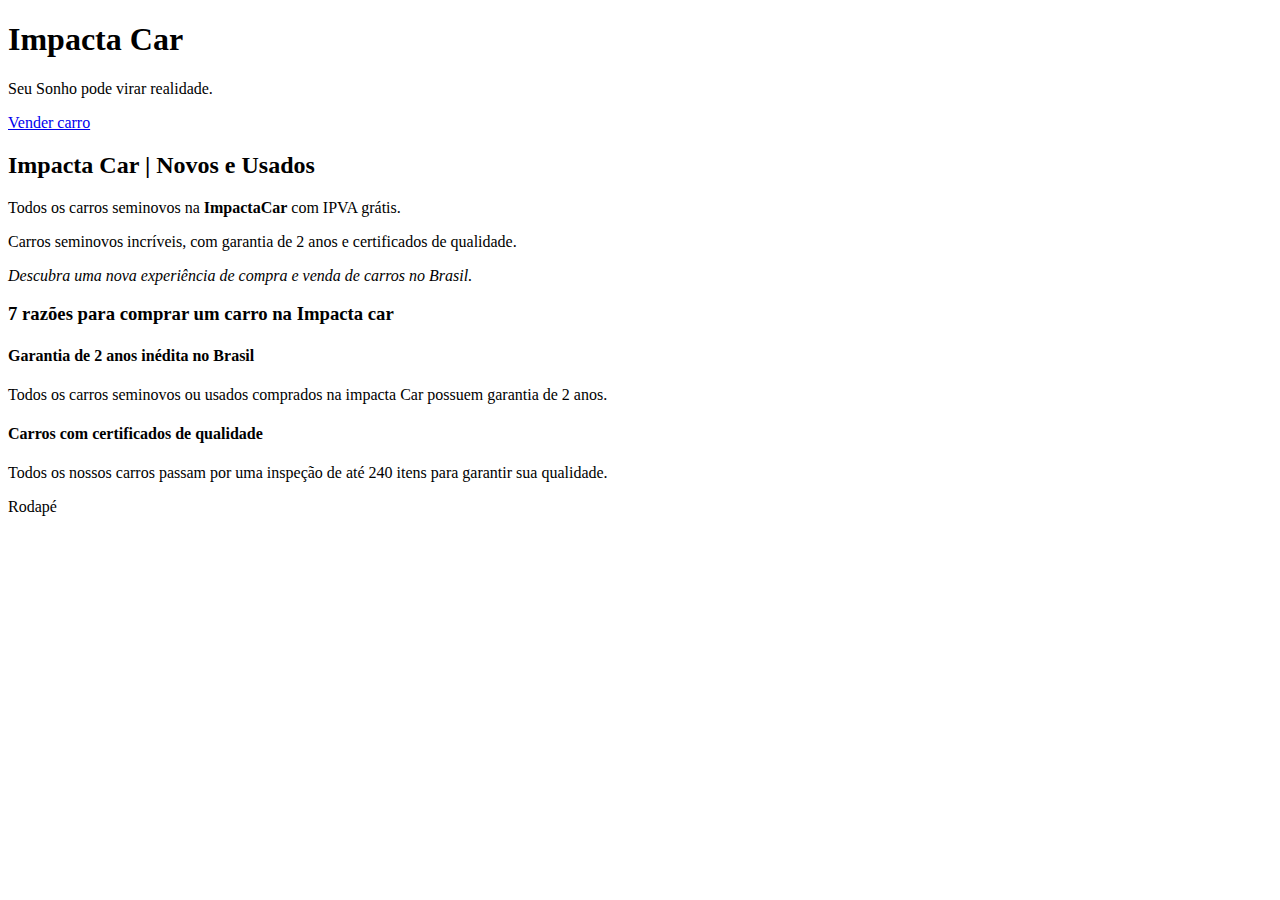
==== public/index.html @ 5486fd1b "Elementos de section, inline e block" ====
<!DOCTYPE html>
<html lang="pt-BR">
    <head>
        <!-- A tag meta codifica os caracteres -->
        <meta charset="UTF-8"> 
        <title>ImpactaCar | Home</title>
    </head>
    <body>
        <header>
            <h1>Impacta Car</h1>
            <p>Seu Sonho pode virar realidade.</p>
            <a href="vender-carro.html">Vender carro</a>
        </header>
        <main>
            <h2>Impacta Car | Novos e Usados</h2>
            <p>Todos os carros seminovos na <strong>ImpactaCar</strong> com IPVA grátis.</p>
            <p>Carros seminovos incríveis, com garantia de 2 anos e certificados de qualidade.</p>
            <p><em>Descubra uma nova experiência de compra e venda de carros no Brasil.</em></p>
        </main>
        <section>
            <h3>7 razões para comprar um carro na Impacta car</h3>
            <div>
                <h4>Garantia de 2 anos inédita no Brasil</h4>
                <p>Todos os carros seminovos ou usados comprados na impacta Car possuem garantia de 2 anos.</p>
            </div>
            <div>
                <h4>Carros com certificados de qualidade</h4>
                <p>Todos os nossos carros passam por uma inspeção de até 240 itens para garantir sua qualidade.</p>
            </div>
        </section>

        <footer>
            Rodapé
        </footer>
    </body>
</html>
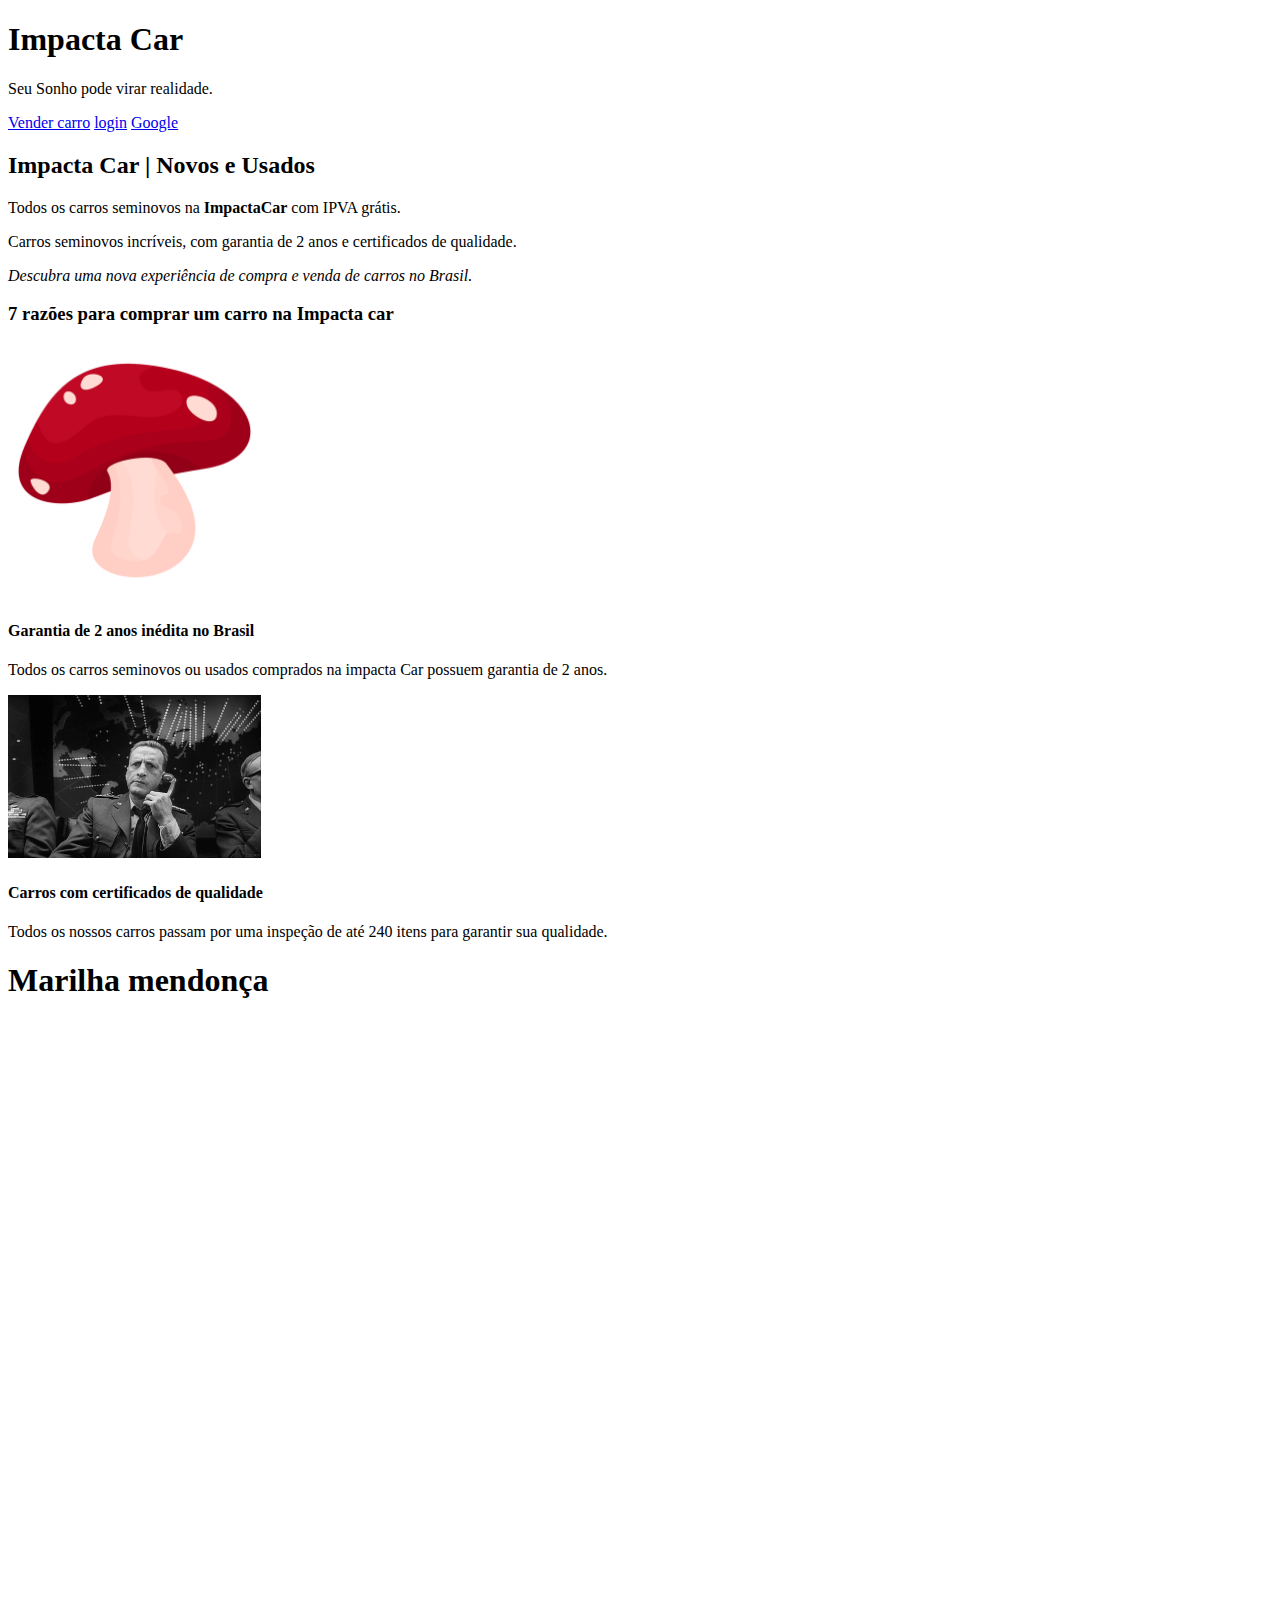
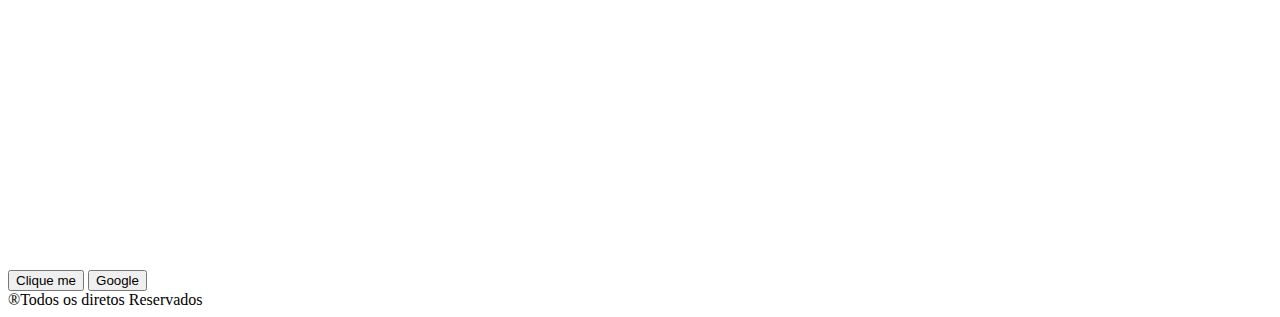
==== commit 8bb3037e: "form" ====
--- a/public/index.html
+++ b/public/index.html
@@ -10,6 +10,8 @@
             <h1>Impacta Car</h1>
             <p>Seu Sonho pode virar realidade.</p>
             <a href="vender-carro.html">Vender carro</a>
+            <a href="forms/login.html">login</a>
+            <a href="https://www.google.com.br/" target="_blank">Google</a>
         </header>
         <main>
             <h2>Impacta Car | Novos e Usados</h2>
@@ -20,17 +22,32 @@
         <section>
             <h3>7 razões para comprar um carro na Impacta car</h3>
             <div>
+                <img src="img/melo.png" width="20%" alt="Imagem de Paisagem">
                 <h4>Garantia de 2 anos inédita no Brasil</h4>
                 <p>Todos os carros seminovos ou usados comprados na impacta Car possuem garantia de 2 anos.</p>
             </div>
             <div>
-                <h4>Carros com certificados de qualidade</h4>
+                <a href="#" title="Stanley">
+                    <img src="img/stanley.gif" width="20%" alt="Militar falando no telefone">
+                </a>
+                <h4 id="carro-qualidade">Carros com certificados de qualidade</h4>
                 <p>Todos os nossos carros passam por uma inspeção de até 240 itens para garantir sua qualidade.</p>
             </div>
         </section>
+        <section>
+            <h1>Marilha mendonça</h1>
+            <iframe width="695" height="391" src="https://www.youtube.com/embed/l7RX5sFDL2c" title="YouTube video player" frameborder="0" allow="accelerometer; autoplay; clipboard-write; encrypted-media; gyroscope; picture-in-picture" allowfullscreen></iframe>
+            <iframe src="https://www.google.com/maps/embed?pb=!1m18!1m12!1m3!1d3657.05147204344!2d-46.66089788502204!3d-23.566594784680294!2m3!1f0!2f0!3f0!3m2!1i1024!2i768!4f13.1!3m3!1m2!1s0x94ce59d1cd341e75%3A0x646ff4a75c6b0493!2sAv.%20Nove%20de%20Julho%2C%20S%C3%A3o%20Paulo%20-%20SP!5e0!3m2!1spt-BR!2sbr!4v1644455823600!5m2!1spt-BR!2sbr" width="600" height="450" style="border:0;" allowfullscreen="" loading="lazy"></iframe>
+        </section>
 
         <footer>
-            Rodapé
+            <button onclick="alert('Bem vindo')">Clique me</button>
+            <a href="https://google.com" target="_blank" title="Google">
+                <button>Google</button>
+            </a>
+            <div>
+                &reg;Todos os diretos Reservados
+            </div>
         </footer>
     </body>
 </html>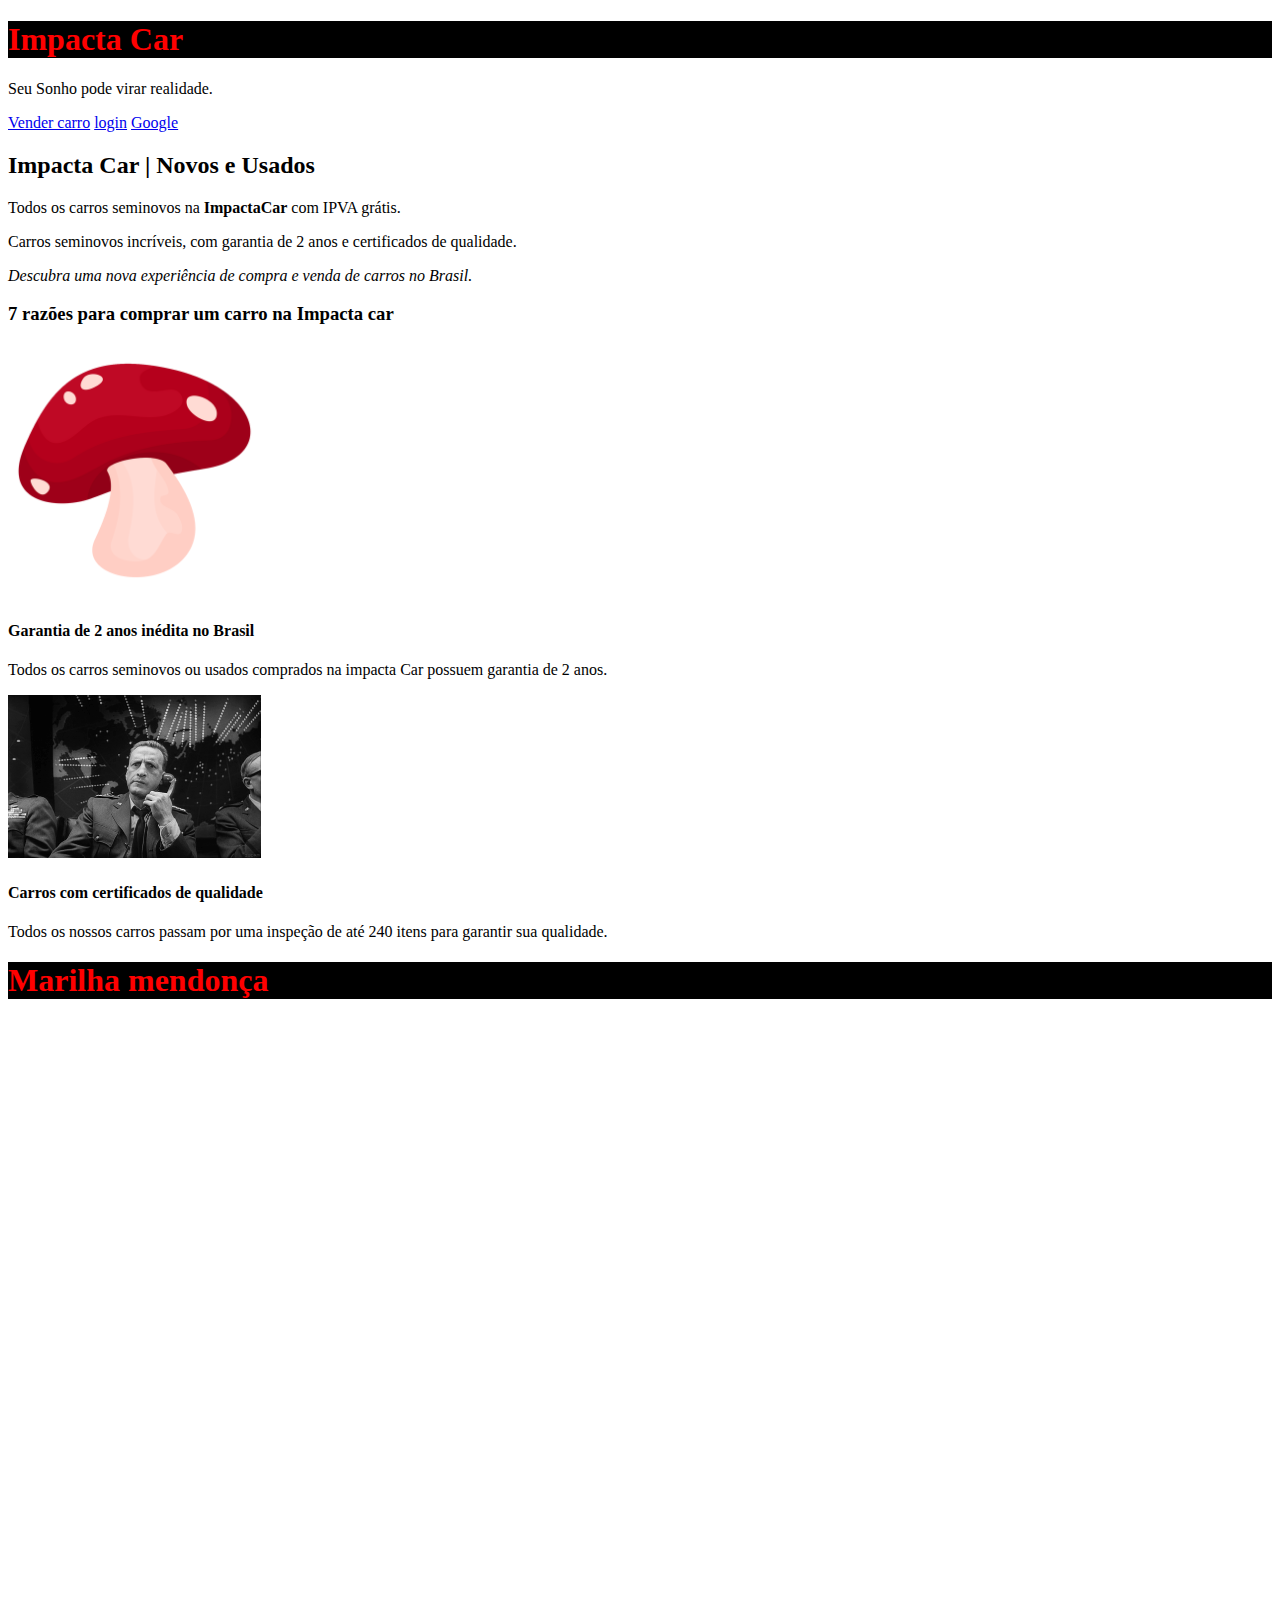
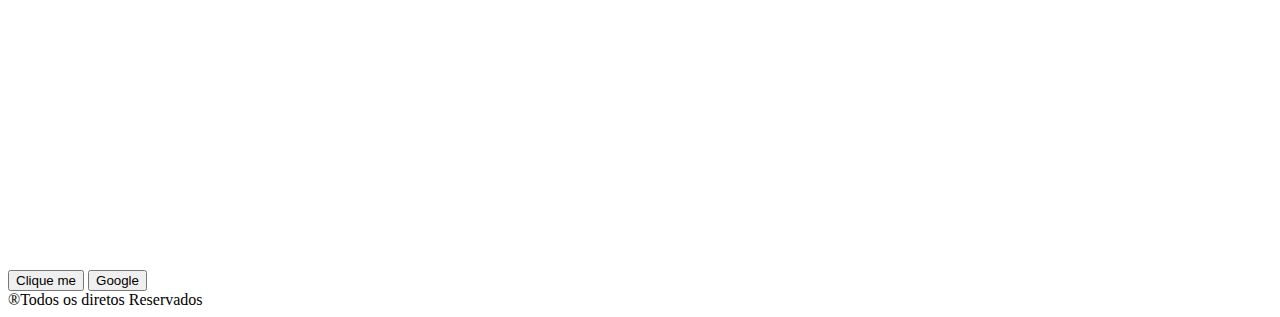
==== commit 28c52ebc: "form" ====
--- a/public/index.html
+++ b/public/index.html
@@ -4,11 +4,13 @@
         <!-- A tag meta codifica os caracteres -->
         <meta charset="UTF-8"> 
         <title>ImpactaCar | Home</title>
+        <link rel="stylesheet" href="css/style.css">
+
     </head>
     <body>
         <header>
             <h1>Impacta Car</h1>
-            <p>Seu Sonho pode virar realidade.</p>
+            <p >Seu Sonho pode virar realidade.</p>
             <a href="vender-carro.html">Vender carro</a>
             <a href="forms/login.html">login</a>
             <a href="https://www.google.com.br/" target="_blank">Google</a>
--- a/public/css/style.css
+++ b/public/css/style.css
@@ -0,0 +1,4 @@
+h1{
+    color: red;
+    background: black;
+}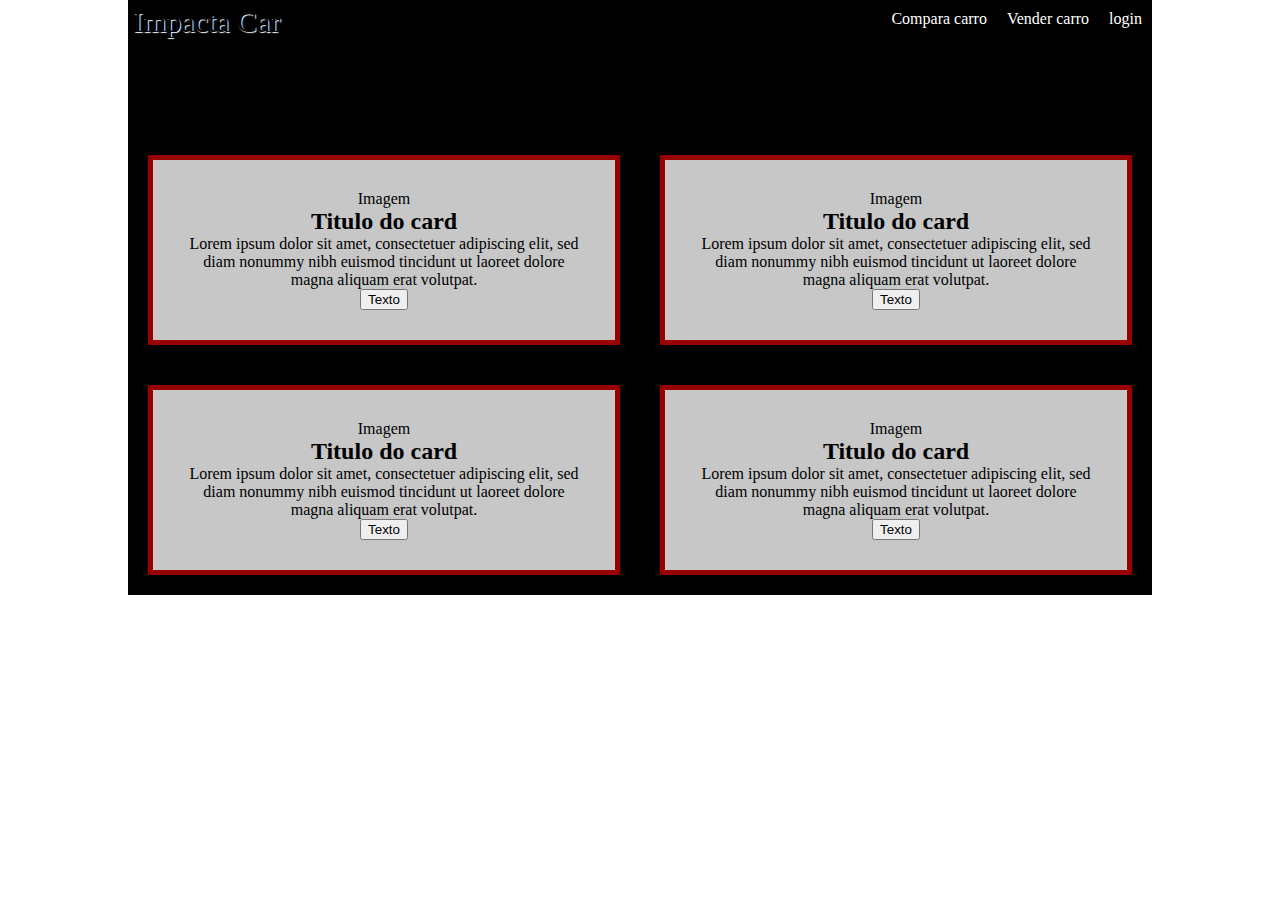
==== commit 6ad16212: "responsividade" ====
--- a/public/index.html
+++ b/public/index.html
@@ -4,52 +4,110 @@
         <!-- A tag meta codifica os caracteres -->
         <meta charset="UTF-8"> 
         <title>ImpactaCar | Home</title>
-        <link rel="stylesheet" href="css/style.css">
-
+        <meta name="viewport" content="width=device-width, initial-scale=1.0">
+        <link rel="stylesheet" href="css/custom.css">
+        <link rel="preconnect" href="https://fonts.googleapis.com">
+        <link rel="preconnect" href="https://fonts.gstatic.com" crossorigin>
+        <link href="https://fonts.googleapis.com/css2?family=Shizuru&display=swap" rel="stylesheet">
     </head>
     <body>
         <header>
-            <h1>Impacta Car</h1>
-            <p >Seu Sonho pode virar realidade.</p>
-            <a href="vender-carro.html">Vender carro</a>
-            <a href="forms/login.html">login</a>
-            <a href="https://www.google.com.br/" target="_blank">Google</a>
+            <div class="container">
+                <div class="bar">
+                    <div class="logo">
+                        <div>Impacta Car</div>
+                    </div>
+                    <nav>
+                        <ul class="menu">
+                            <li><a href="#">Compara carro</a></li>
+                            <li><a href="vender-carro.html">Vender carro</a></li>
+                            <li><a href="forms/login.html">login</a></li>
+                        </ul>
+                    </nav>
+                </div>
+            </div>
         </header>
         <main>
-            <h2>Impacta Car | Novos e Usados</h2>
-            <p>Todos os carros seminovos na <strong>ImpactaCar</strong> com IPVA grátis.</p>
-            <p>Carros seminovos incríveis, com garantia de 2 anos e certificados de qualidade.</p>
-            <p><em>Descubra uma nova experiência de compra e venda de carros no Brasil.</em></p>
+            <div class="container">
+                <div class="main">
+                    <h1 class="carros">Impacta Car | Novos e Usados</h1>
+                    <p>Todos os carros seminovos na <strong>ImpactaCar</strong> com IPVA grátis.</p>
+                    <p>Carros seminovos incríveis, com garantia de 2 anos e certificados de qualidade.</p>
+                    <p><em>Descubra uma nova experiência de compra e venda de carros no Brasil.</em></p>
+                </div>
+            </div>
         </main>
-        <section>
-            <h3>7 razões para comprar um carro na Impacta car</h3>
-            <div>
-                <img src="img/melo.png" width="20%" alt="Imagem de Paisagem">
-                <h4>Garantia de 2 anos inédita no Brasil</h4>
-                <p>Todos os carros seminovos ou usados comprados na impacta Car possuem garantia de 2 anos.</p>
-            </div>
-            <div>
-                <a href="#" title="Stanley">
-                    <img src="img/stanley.gif" width="20%" alt="Militar falando no telefone">
-                </a>
-                <h4 id="carro-qualidade">Carros com certificados de qualidade</h4>
-                <p>Todos os nossos carros passam por uma inspeção de até 240 itens para garantir sua qualidade.</p>
+        <section class="servicos">
+            <div class="container">
+                <div class="row">
+                    <div class="card col-small-3 col-md-6">
+                        <div class="card-body">
+                            <div>Imagem</div>
+                            <h2>Titulo do card</h2>
+                            <p>
+                                Lorem ipsum dolor sit amet, 
+                                consectetuer adipiscing elit, 
+                                sed diam nonummy nibh euismod 
+                                tincidunt ut laoreet dolore magna 
+                                aliquam erat volutpat.
+                            </p>
+                            <a href="#">
+                                <button class="btn">Texto</button>
+                            </a>
+                        </div>
+                    </div>
+                    <div class="card col-small-3 col-md-6">
+                        <div class="card-body">
+                            <div>Imagem</div>
+                            <h2>Titulo do card</h2>
+                            <p>
+                                Lorem ipsum dolor sit amet, 
+                                consectetuer adipiscing elit, 
+                                sed diam nonummy nibh euismod 
+                                tincidunt ut laoreet dolore magna 
+                                aliquam erat volutpat.
+                            </p>
+                            <a href="#">
+                                <button class="btn">Texto</button>
+                            </a>
+                        </div>
+                    </div>
+                    <div class="card col-small-3 col-md-6">
+                        <div class="card-body">
+                            <div>Imagem</div>
+                            <h2>Titulo do card</h2>
+                            <p>
+                                Lorem ipsum dolor sit amet, 
+                                consectetuer adipiscing elit, 
+                                sed diam nonummy nibh euismod 
+                                tincidunt ut laoreet dolore magna 
+                                aliquam erat volutpat.
+                            </p>
+                            <a href="#">
+                                <button class="btn">Texto</button>
+                            </a>
+                        </div>
+                    </div>
+                    <div class="card col-small-3 col-md-6">
+                        <div class="card-body">
+                            <div>Imagem</div>
+                            <h2>Titulo do card</h2>
+                            <p>
+                                Lorem ipsum dolor sit amet, 
+                                consectetuer adipiscing elit, 
+                                sed diam nonummy nibh euismod 
+                                tincidunt ut laoreet dolore magna 
+                                aliquam erat volutpat.
+                            </p>
+                            <a href="#">
+                                <button class="btn">Texto</button>
+                            </a>
+                        </div>
+                    </div>
+                </div>
             </div>
         </section>
-        <section>
-            <h1>Marilha mendonça</h1>
-            <iframe width="695" height="391" src="https://www.youtube.com/embed/l7RX5sFDL2c" title="YouTube video player" frameborder="0" allow="accelerometer; autoplay; clipboard-write; encrypted-media; gyroscope; picture-in-picture" allowfullscreen></iframe>
-            <iframe src="https://www.google.com/maps/embed?pb=!1m18!1m12!1m3!1d3657.05147204344!2d-46.66089788502204!3d-23.566594784680294!2m3!1f0!2f0!3f0!3m2!1i1024!2i768!4f13.1!3m3!1m2!1s0x94ce59d1cd341e75%3A0x646ff4a75c6b0493!2sAv.%20Nove%20de%20Julho%2C%20S%C3%A3o%20Paulo%20-%20SP!5e0!3m2!1spt-BR!2sbr!4v1644455823600!5m2!1spt-BR!2sbr" width="600" height="450" style="border:0;" allowfullscreen="" loading="lazy"></iframe>
-        </section>
-
-        <footer>
-            <button onclick="alert('Bem vindo')">Clique me</button>
-            <a href="https://google.com" target="_blank" title="Google">
-                <button>Google</button>
-            </a>
-            <div>
-                &reg;Todos os diretos Reservados
-            </div>
-        </footer>
+        
+        <footer></footer>
     </body>
 </html>--- a/public/css/custom.css
+++ b/public/css/custom.css
@@ -0,0 +1,97 @@
+* {
+    box-sizing: border-box;
+    margin: 0;
+}
+
+nav ul.menu {
+    display: flex;
+    list-style-type: none;
+}
+
+nav ul.menu a {
+    display: block;
+    padding: 10px;
+    color: #fff;
+    text-decoration: none;
+}
+
+nav ul.menu a:hover{
+    text-decoration: underline;
+} 
+
+div.bar .logo {
+    font-size: 30px;
+    text-shadow: 1px 1px 1px #fff;
+    padding: 5px;
+} 
+
+header div.bar {
+    display: flex;
+    justify-content: space-between;
+    background-color: rgba(0, 0, 0, 0.5);
+}
+
+
+/* Card */
+.servicos .card {
+    padding: 20px;
+}
+
+.servicos .card-body {
+    background-color: rgb(199, 199, 199);
+    border: rgb(151, 0, 0) solid 5px;
+    padding: 30px;
+    border-radius: 0px;
+    text-align: center;
+}
+
+.btn {
+    cursor: pointer;
+}
+
+.container {
+    margin: 0 auto;
+    width: 80%;
+    background-color: black;
+}
+
+.row {
+    display: flex;
+    flex-wrap: wrap;
+}
+
+[class*="col"]{
+    width: 100%;
+}
+
+/* 100% / 12 = 8.33% * 2 = 16.66% */
+@media screen and (min-width: 576px){
+    .col-small-1 { width: 8.33%;}
+    .col-small-2 { width: 16.66%;}
+    .col-small-3 { width: 25%;}
+    .col-small-4 { width: 33.33%;}
+    .col-small-5 { width: 41.66%;}
+    .col-small-6 { width: 50%;}
+    .col-small-7 { width: 58.33%;}
+    .col-small-8 { width: 66.66%;}
+    .col-small-9 { width: 75%;}
+    .col-small-10 { width: 83.33%;}
+    .col-small-11 {width: 91.66%;}
+    .col-small-12 {width: 100%;}
+}
+
+@media screen and (min-width: 768px) {
+    .col-md-1 { width: 8.33%;}
+    .col-md-2 { width: 16.66%;}
+    .col-md-3 { width: 25%;}
+    .col-md-4 { width: 33.33%;}
+    .col-md-5 { width: 41.66%;}
+    .col-md-6 { width: 50%;}
+    .col-md-7 { width: 58.33%;}
+    .col-md-8 { width: 66.66%;}
+    .col-md-9 { width: 75%;}
+    .col-md-10 { width: 83.33%;}
+    .col-md-11 {width: 91.66%;}
+    .col-md-12 {width: 100%;}
+}
+
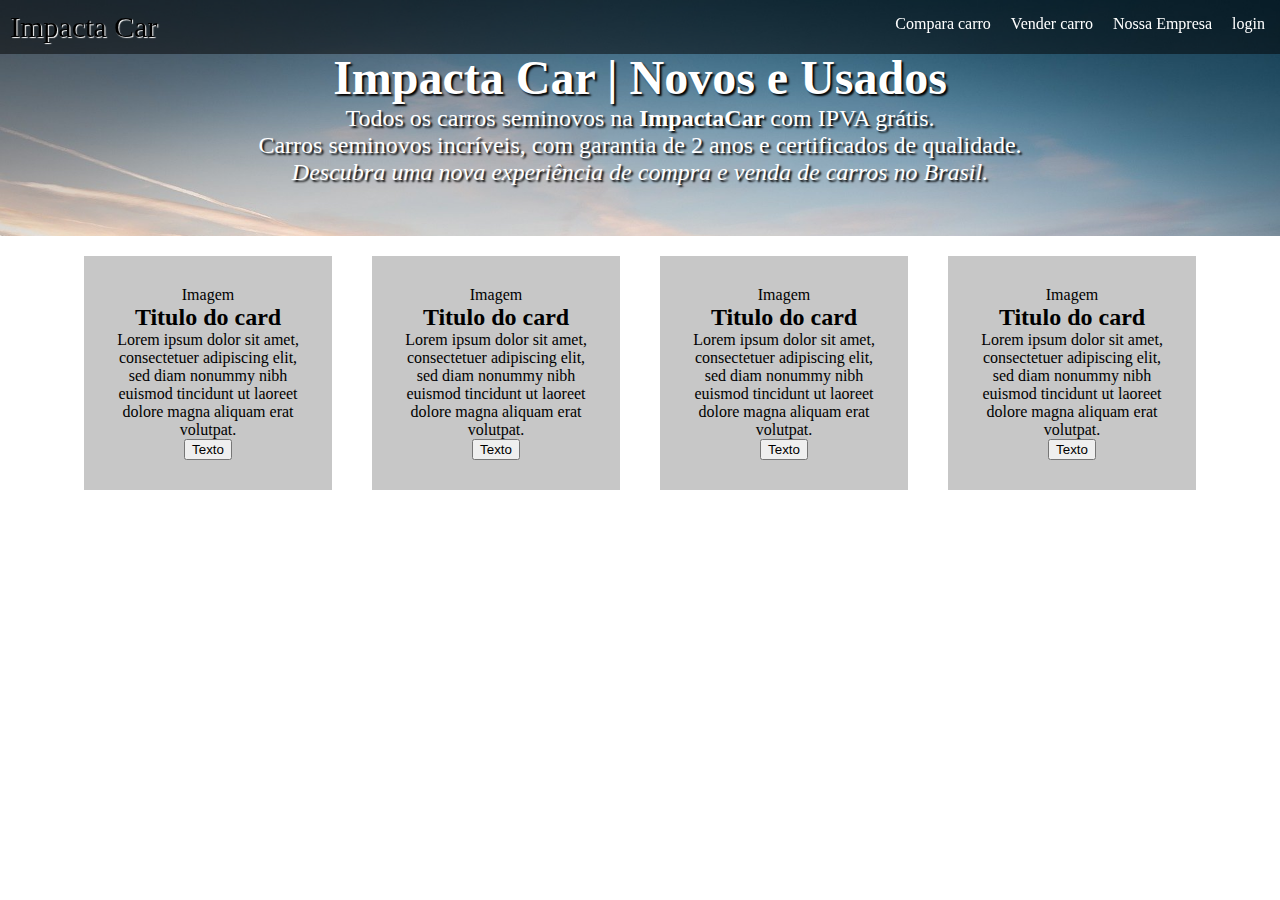
==== commit 1e9c35b0: "responsividade" ====
--- a/public/index.html
+++ b/public/index.html
@@ -9,22 +9,25 @@
         <link rel="preconnect" href="https://fonts.googleapis.com">
         <link rel="preconnect" href="https://fonts.gstatic.com" crossorigin>
         <link href="https://fonts.googleapis.com/css2?family=Shizuru&display=swap" rel="stylesheet">
+        <link href="https://fonts.googleapis.com/icon?family=Material+Icons" rel="stylesheet">
     </head>
     <body>
         <header>
-            <div class="container">
-                <div class="bar">
-                    <div class="logo">
-                        <div>Impacta Car</div>
-                    </div>
-                    <nav>
-                        <ul class="menu">
-                            <li><a href="#">Compara carro</a></li>
-                            <li><a href="vender-carro.html">Vender carro</a></li>
-                            <li><a href="forms/login.html">login</a></li>
-                        </ul>
-                    </nav>
+            <div class="bar">
+                <div class="logo">
+                    <div>Impacta Car</div>
                 </div>
+                <nav>
+                    <a href="#" class="menu-responsivo">
+                        <span class="material-icons">view_headline</span>
+                    </a>
+                    <ul class="menu">
+                        <li><a href="#">Compara carro</a></li>
+                        <li><a href="vender-carro.html">Vender carro</a></li>
+                        <li><a href="#">Nossa Empresa</a></li>
+                        <li><a href="forms/login.html">login</a></li>
+                    </ul>
+                </nav>
             </div>
         </header>
         <main>
@@ -40,7 +43,7 @@
         <section class="servicos">
             <div class="container">
                 <div class="row">
-                    <div class="card col-small-3 col-md-6">
+                    <div class="card col-small-6 col-md-3">
                         <div class="card-body">
                             <div>Imagem</div>
                             <h2>Titulo do card</h2>
@@ -56,7 +59,7 @@
                             </a>
                         </div>
                     </div>
-                    <div class="card col-small-3 col-md-6">
+                    <div class="card col-small-6 col-md-3">
                         <div class="card-body">
                             <div>Imagem</div>
                             <h2>Titulo do card</h2>
@@ -72,7 +75,7 @@
                             </a>
                         </div>
                     </div>
-                    <div class="card col-small-3 col-md-6">
+                    <div class="card col-small-6 col-md-3">
                         <div class="card-body">
                             <div>Imagem</div>
                             <h2>Titulo do card</h2>
@@ -88,7 +91,7 @@
                             </a>
                         </div>
                     </div>
-                    <div class="card col-small-3 col-md-6">
+                    <div class="card col-small-6 col-md-3">
                         <div class="card-body">
                             <div>Imagem</div>
                             <h2>Titulo do card</h2>
--- a/public/css/custom.css
+++ b/public/css/custom.css
@@ -17,20 +17,65 @@
 
 nav ul.menu a:hover{
     text-decoration: underline;
-} 
+}
+
+nav .menu-responsivo {
+    display: none ;
+}
+
+@media screen and (max-width: 768px) {
+    nav ul.menu {
+        display: none;
+        position: fixed;
+        right: 0;
+        background-color: rgba(255, 255, 255, 0.541);
+        padding: 0;
+        top:40px;
+    } 
+    nav ul.menu:hover{
+        display: block;
+    }
+    nav ul.menu a{
+        color: #000;
+    }
+    nav .menu-responsivo {
+        display: block ;
+        background-color: #fff;
+        padding: 5px;
+        margin: 5px;
+    }
+    nav .menu-responsivo:hover ~ ul.menu {
+        display: block;
+    }
+}
+
 
 div.bar .logo {
     font-size: 30px;
     text-shadow: 1px 1px 1px #fff;
     padding: 5px;
 } 
-
+header {
+    position: fixed;
+    width: 100%;
+}
 header div.bar {
     display: flex;
     justify-content: space-between;
     background-color: rgba(0, 0, 0, 0.5);
+    padding: 5px;
 }
-
+main {
+    background-image: url(../img/meadow.jpg);
+    background-size: cover;
+}
+main .main {
+    padding: 50px;
+    text-align: center;
+    font-size: 1.5em;
+    color: #fff;
+    text-shadow: 2px 2px 2px #000;
+}
 
 /* Card */
 .servicos .card {
@@ -39,7 +84,6 @@
 
 .servicos .card-body {
     background-color: rgb(199, 199, 199);
-    border: rgb(151, 0, 0) solid 5px;
     padding: 30px;
     border-radius: 0px;
     text-align: center;
@@ -51,8 +95,7 @@
 
 .container {
     margin: 0 auto;
-    width: 80%;
-    background-color: black;
+    width: 90%;
 }
 
 .row {
@@ -95,3 +138,27 @@
     .col-md-12 {width: 100%;}
 }
 
+.material-icons {
+    font-family: 'Material Icons';
+    font-weight: normal;
+    font-style: normal;
+    font-size: 24px;  /* Preferred icon size */
+    display: inline-block;
+    line-height: 1;
+    text-transform: none;
+    letter-spacing: normal;
+    word-wrap: normal;
+    white-space: nowrap;
+    direction: ltr;
+  
+    /* Support for all WebKit browsers. */
+    -webkit-font-smoothing: antialiased;
+    /* Support for Safari and Chrome. */
+    text-rendering: optimizeLegibility;
+  
+    /* Support for Firefox. */
+    -moz-osx-font-smoothing: grayscale;
+  
+    /* Support for IE. */
+    font-feature-settings: 'liga';
+  }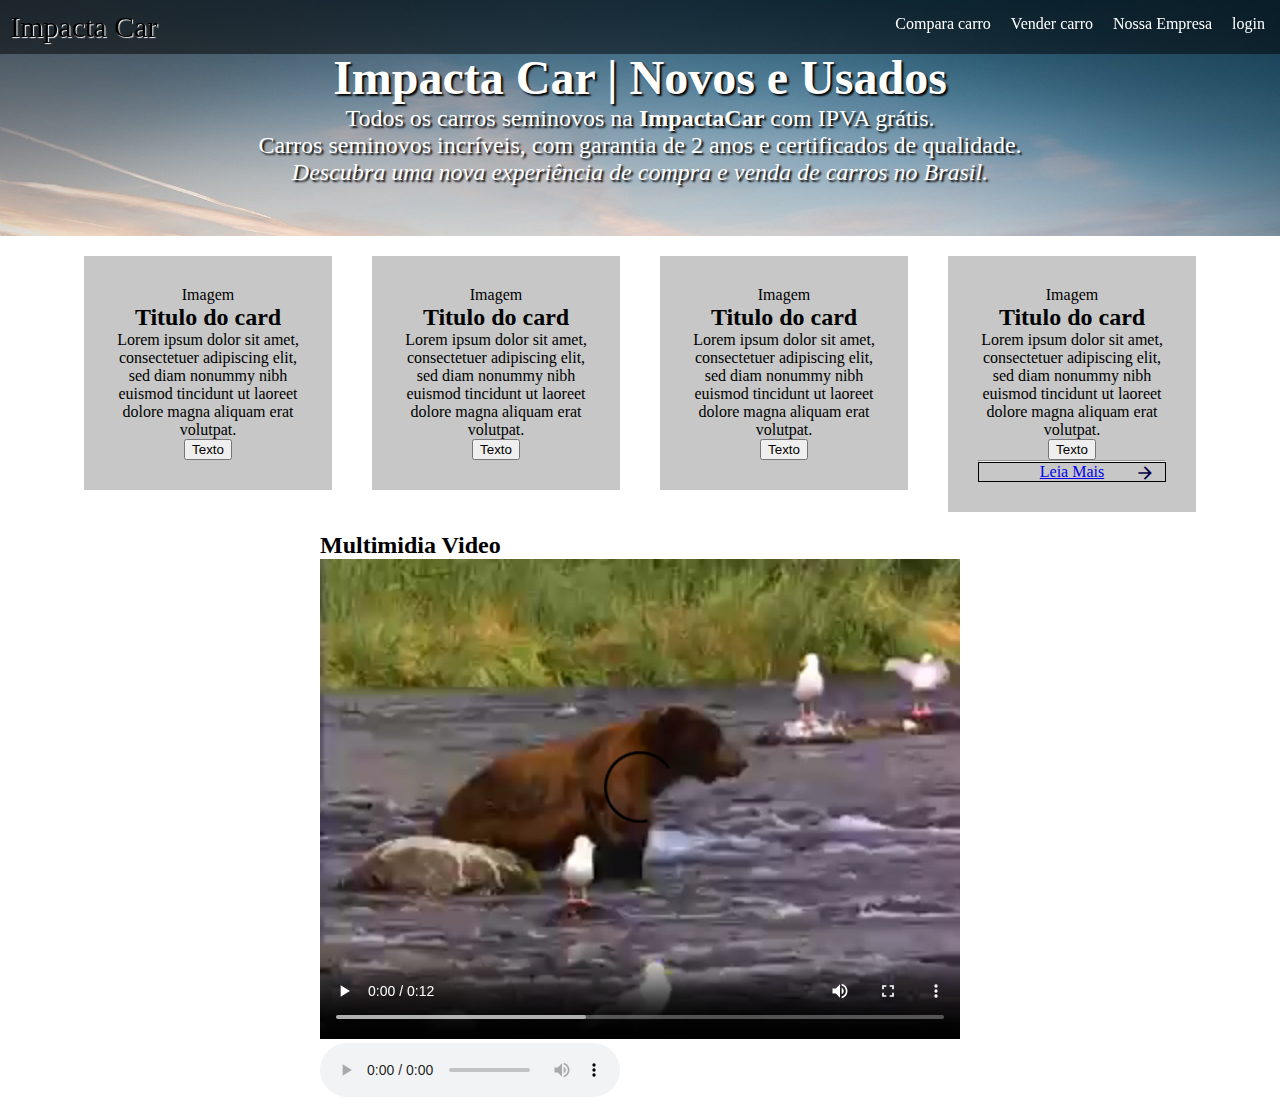
==== commit 4fddbffd: "pseudo elements" ====
--- a/public/index.html
+++ b/public/index.html
@@ -20,6 +20,9 @@
                 <nav>
                     <a href="#" class="menu-responsivo">
                         <span class="material-icons">view_headline</span>
+                        <span class="material-icons">
+                            shopping_cart
+                            </span>
                     </a>
                     <ul class="menu">
                         <li><a href="#">Compara carro</a></li>
@@ -105,9 +108,38 @@
                             <a href="#">
                                 <button class="btn">Texto</button>
                             </a>
+                            <hr>
+                            <div class="icon-seta">
+                                <a href="#">Leia Mais</a>
+                            </div>
                         </div>
                     </div>
                 </div>
+            </div>
+        </section>
+
+        <section class="video">
+            <div class="container col-md-6">
+                <h2>Multimidia Video</h2>
+                <video controls>
+                    <source src="videos/bear.mp4" type="video/mp4">
+                    <source src="videos/bear.ogg" type="video/ogg">
+                    <p> 
+                        Faça o download do video 
+                        <a href="videos/bear.mp4">
+                            Download
+                        </a>
+                    </p>
+                </video>
+            </div>
+        </section>
+        <section>
+            <div class="container col-md-6">
+                <audio controls>
+                    <source src="audio/horse.mp3" type="audio/mp3">
+                    <source src="audio/horse.ogg" type="audio/ogg">
+                    <p>Error ao abrir o audio</p>
+                </audio>
             </div>
         </section>
         
--- a/public/css/custom.css
+++ b/public/css/custom.css
@@ -48,7 +48,6 @@
         display: block;
     }
 }
-
 
 div.bar .logo {
     font-size: 30px;
@@ -161,4 +160,23 @@
   
     /* Support for IE. */
     font-feature-settings: 'liga';
+  }
+
+  video {
+      width: 100%;
+      height: auto;
+  }
+  .icon-seta{
+      position: relative;
+      border: #000 solid 1px;
+  }
+
+  .icon-seta::after {
+    font-family: 'Material Icons';
+    content: "\e5c8";
+    color: rgb(5, 0, 70);
+    font-size: 20px;
+    position: absolute;
+    top: 0px;
+    right: 10px;
   }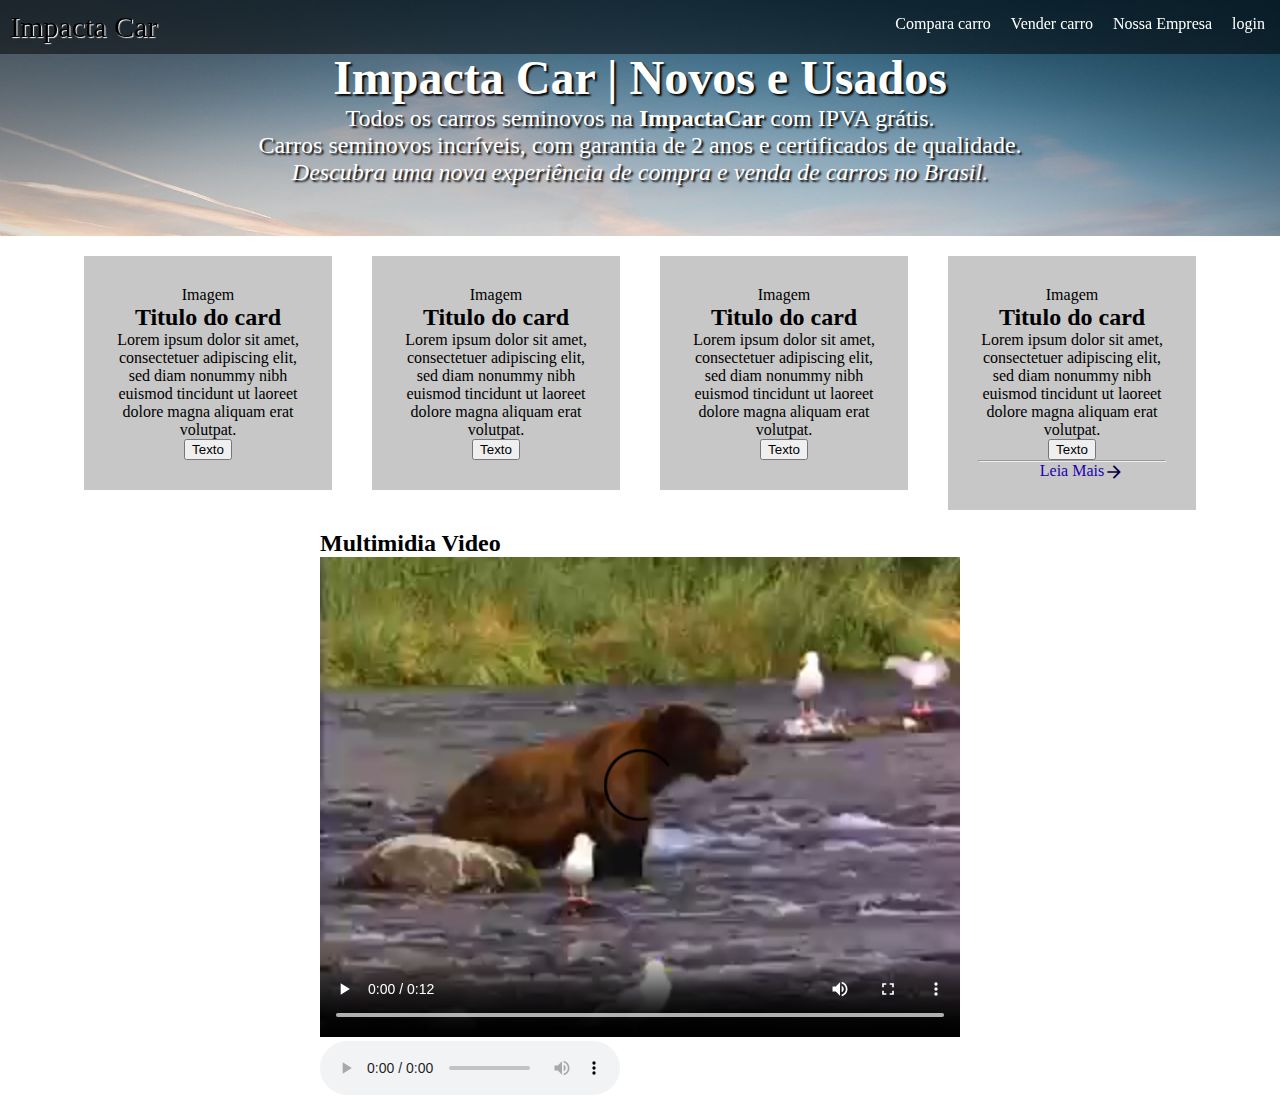
==== commit 57e79f94: "bootstrap" ====
--- a/public/index.html
+++ b/public/index.html
@@ -5,11 +5,13 @@
         <meta charset="UTF-8"> 
         <title>ImpactaCar | Home</title>
         <meta name="viewport" content="width=device-width, initial-scale=1.0">
-        <link rel="stylesheet" href="css/custom.css">
+        <link rel="stylesheet" href="css/custom.css" media="all">
         <link rel="preconnect" href="https://fonts.googleapis.com">
         <link rel="preconnect" href="https://fonts.gstatic.com" crossorigin>
         <link href="https://fonts.googleapis.com/css2?family=Shizuru&display=swap" rel="stylesheet">
         <link href="https://fonts.googleapis.com/icon?family=Material+Icons" rel="stylesheet">
+        <link rel="stylesheet" href="css/print.css" media="print">
+        <link rel="icon" href="img/fav-icon.png" type="image/png" sizes="16x16">
     </head>
     <body>
         <header>
@@ -118,7 +120,7 @@
             </div>
         </section>
 
-        <section class="video">
+        <section class="video btn">
             <div class="container col-md-6">
                 <h2>Multimidia Video</h2>
                 <video controls>
--- a/public/css/custom.css
+++ b/public/css/custom.css
@@ -168,7 +168,6 @@
   }
   .icon-seta{
       position: relative;
-      border: #000 solid 1px;
   }
 
   .icon-seta::after {
@@ -178,5 +177,19 @@
     font-size: 20px;
     position: absolute;
     top: 0px;
-    right: 10px;
-  }+  }
+
+  .icon-seta:hover::after{
+    color: rgb(121, 0, 0); 
+    right: 15px;
+  }
+
+  .icon-seta a{
+      text-decoration: none;
+      color: rgb(32, 0, 173);
+  }
+
+  #navegacao {
+    background-color: #000;
+  }
+  --- a/public/css/print.css
+++ b/public/css/print.css
@@ -0,0 +1,16 @@
+header,
+section.video,
+audio,
+button {
+    display: none;
+}
+
+@page{
+    margin-left: 3cm;
+}
+
+section.servicos{
+    page-break-before: always;
+}
+
+
